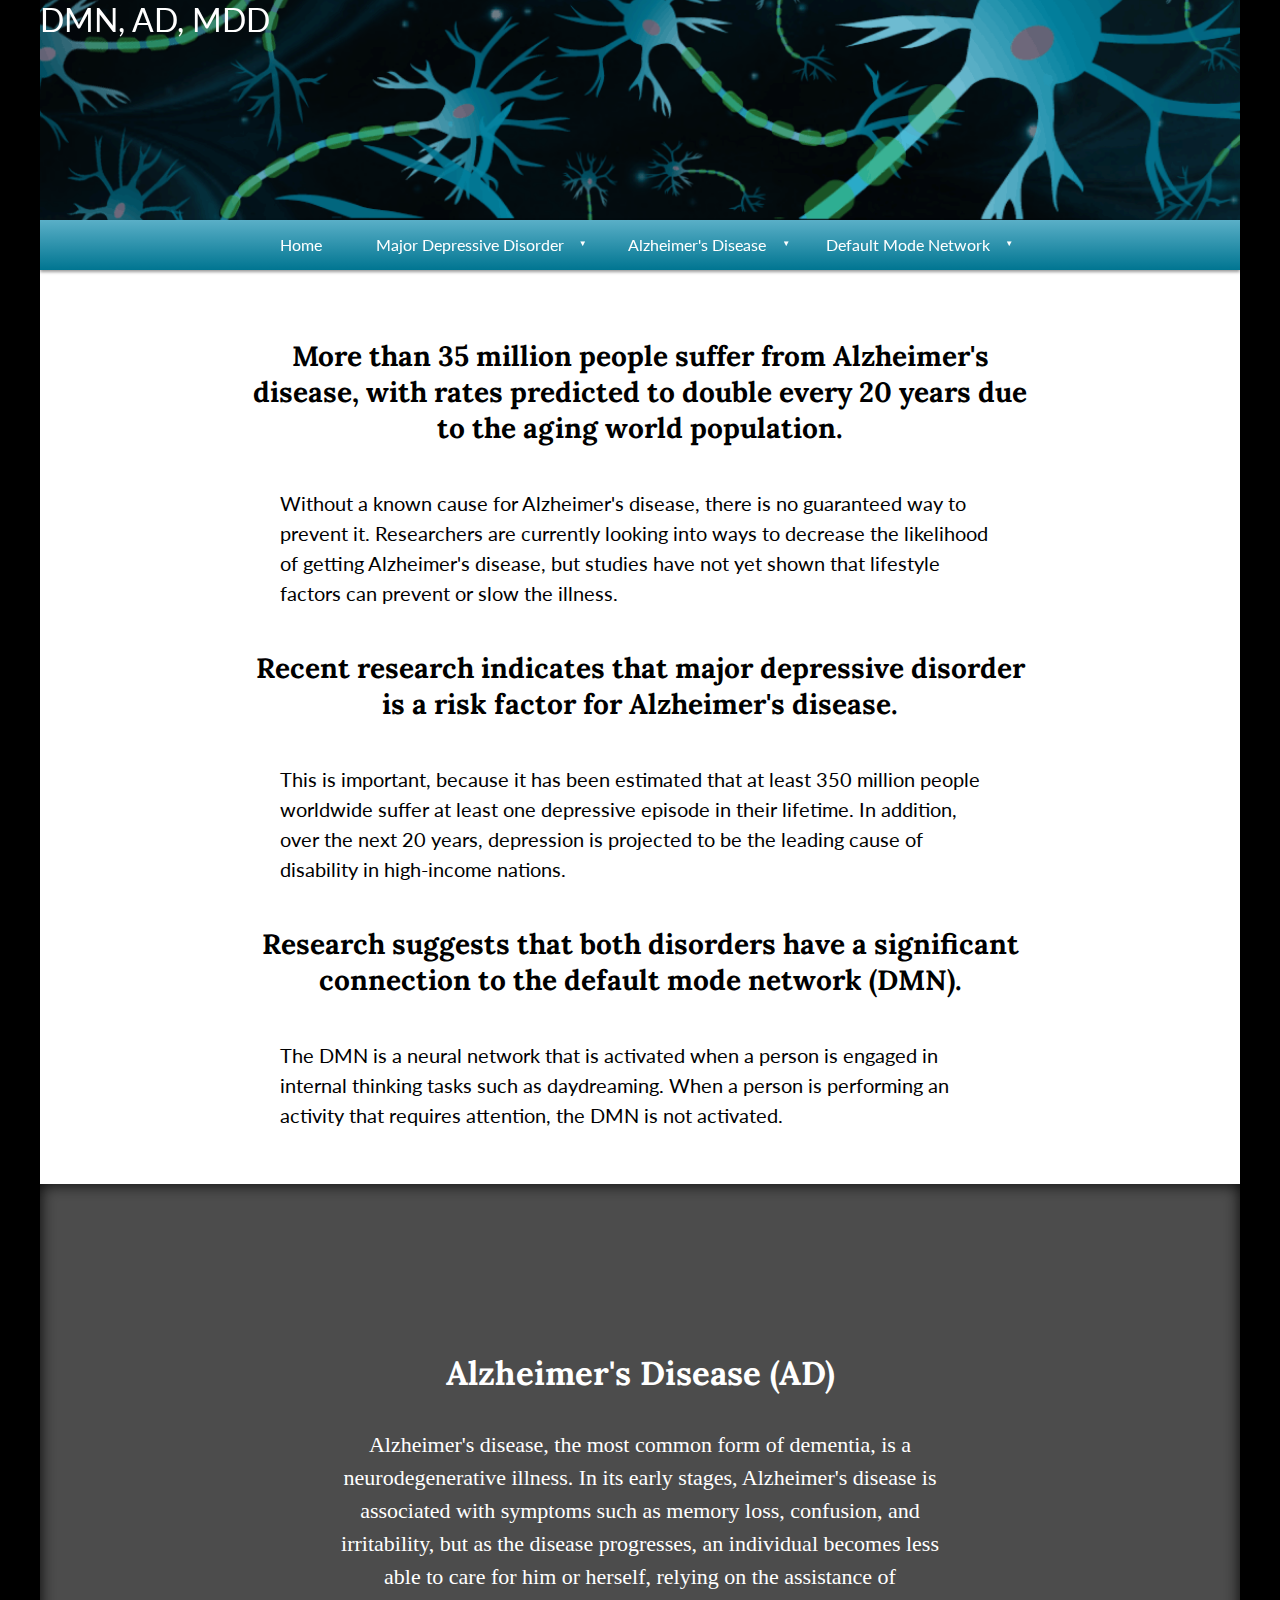
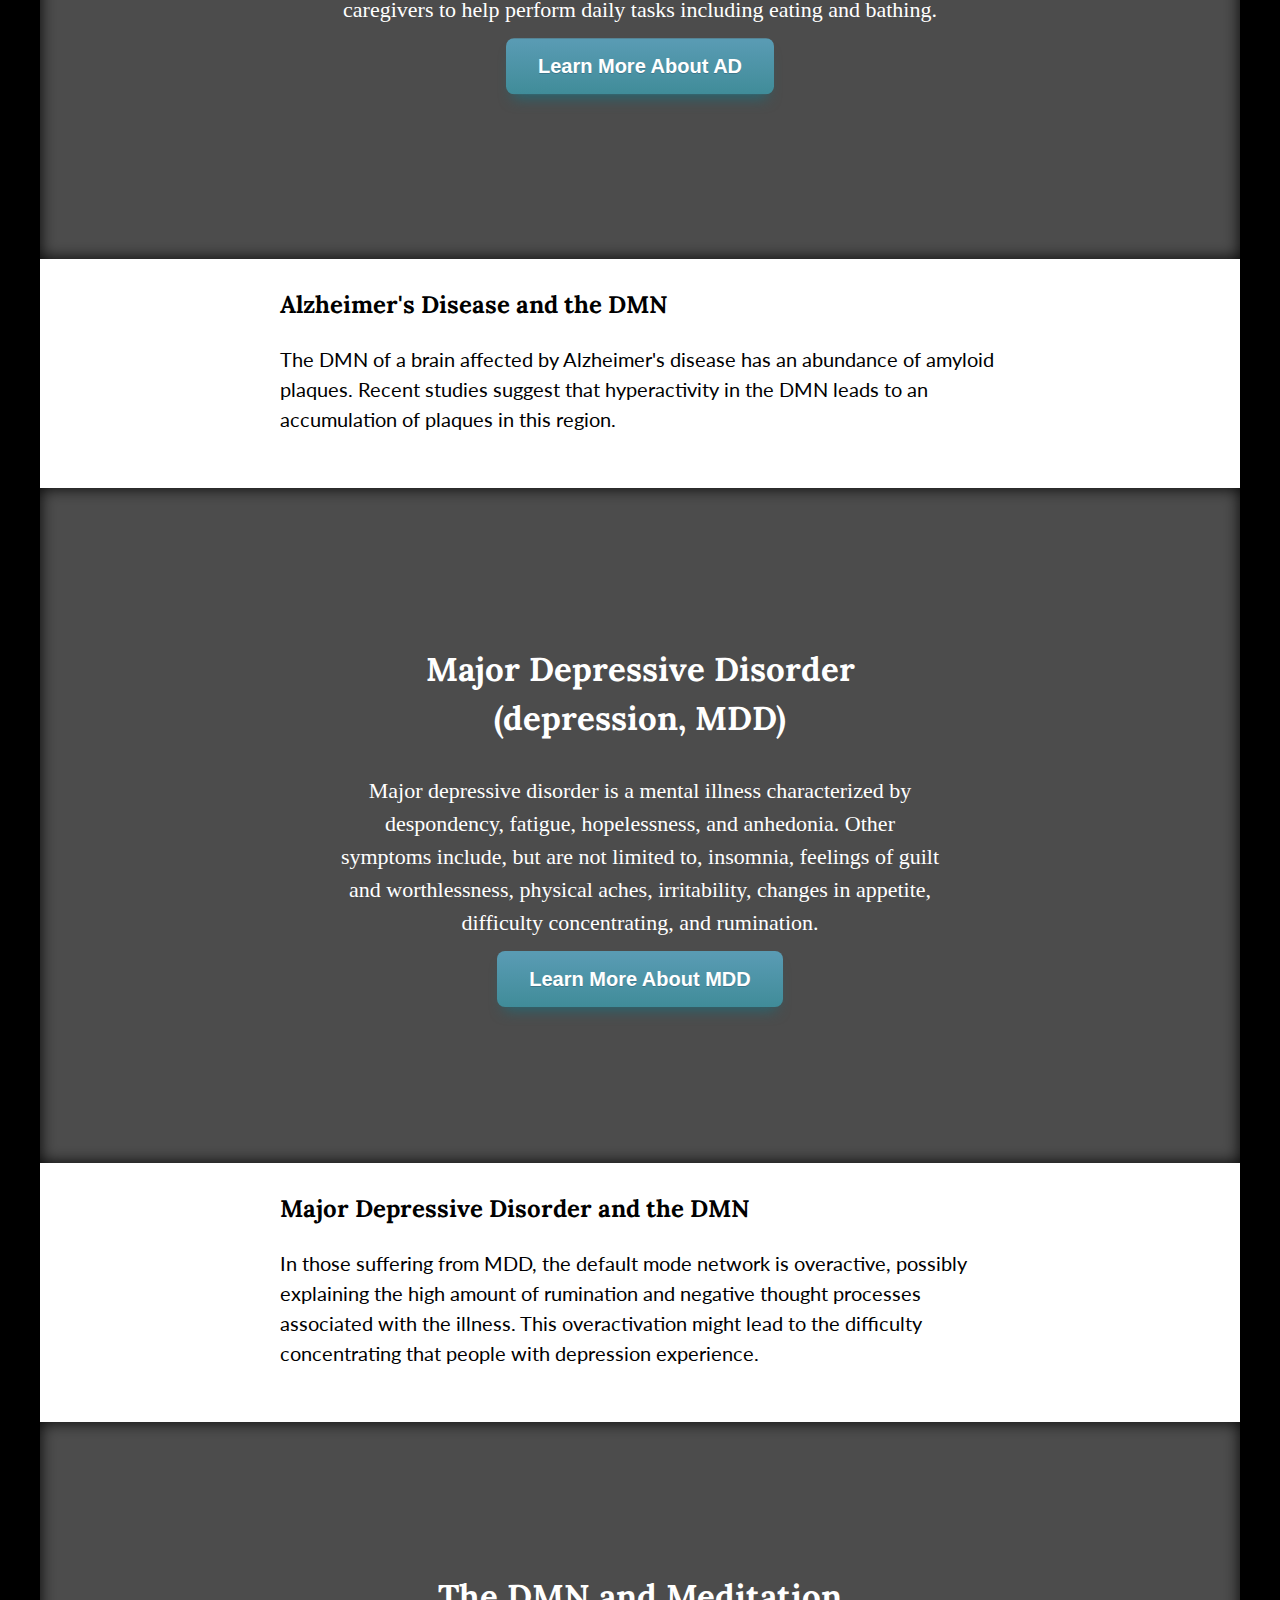
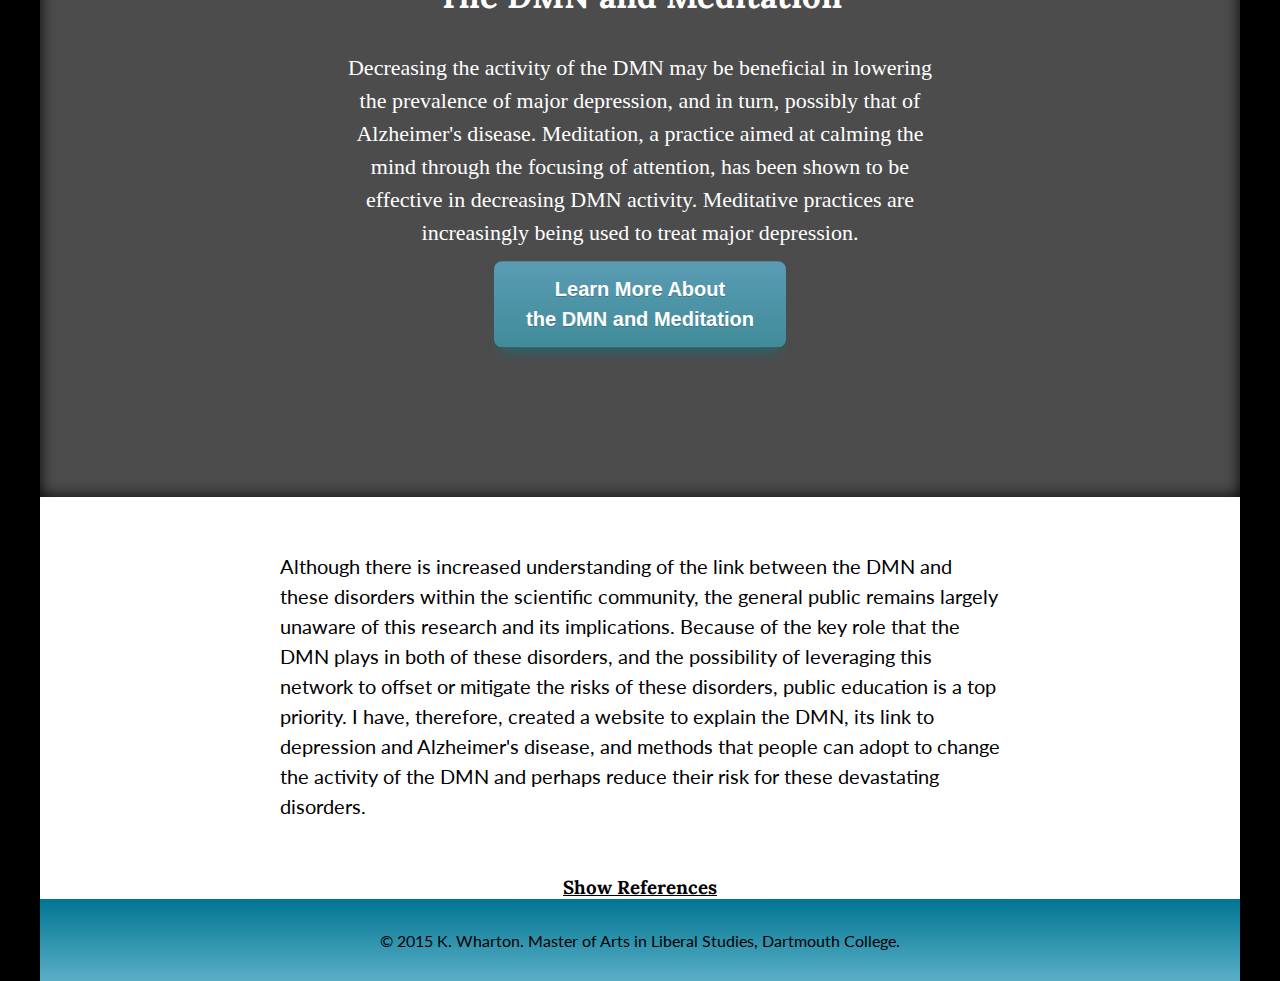
==== index.html @ fc7590f4 "initial commit" ====
<!DOCTYPE HTML>
<html>
  <head>
    <link rel="stylesheet" href="css/style.css" type="text/css" media="screen" title="no title" charset="utf-8">
    <link href='http://fonts.googleapis.com/css?family=Lato:400,700,400italic|Lora:400,700' rel='stylesheet' type='text/css'>
    <title>Home</title>
  </head>

  <body>
    <div class="container-heading">
      <div class="header" id="neuron-img"><a href="index.html">DMN, AD, MDD</a></div>
      <nav class="topnav">
        <ul class="main-nav">
          <li class="home"><a href="index.html">Home</a></li>
          <li class="dropdown"><a href="mdd.html">Major Depressive Disorder</a>
           <ul class="drop-nav">
             <li><a href="mdd.html#mdd-symptoms">Symptoms</a></li>
              <li><a href="mdd.html#mdd-diagnosis">Diagnosis</a></li>       
             <li><a href="mdd.html#mdd-riskl">Risk Factors</a></li>
             <li><a href="mdd.html#mdd-genetics">Genetics &amp; Epigenetics</a></li>
             <li><a href="mdd.html#mdd-circuits">Neural Networks</a></li>
             <li><a href="mdd.html#mdd-treatment">Treatment</a></li>
            </ul>
          </li>
       <li class="dropdown"><a href="alz.html">Alzheimer&#39;s Disease</a>
                        <ul class="drop-nav">
                            <li><a href="alz.html#ad-stages">Stages</a>
                            </li>
                            <li> <a href="alz.html#ad-diagnosis">Diagnosis</a></li>      
                            <li><a href="alz.html#ad-risks">Risk Factors</a>
                            </li>
                            <li><a href="alz.html#ad-genetics">Genetics</a>
                            </li>
                            <li><a href="alz.html#ad-neurobiology">Neurobiology</a>
                            </li>
                            <li id="tr-dropdown"><a href="alz.html#ad-treatment">Treatment &amp; Prevention</a></li>
                        </ul>
                    <li class="dropdown"><a href="dmn.html">Default Mode Network</a>
                        <ul class="drop-nav">
                            <li><a href="dmn.html#dmn-mdd">Role in Major Depression</a>
                            </li>
                            <li><a href="dmn.html#dmn-ad">Role in Alzheimer&#39;s Disease</a>
                            </li>
                            <li><a href="dmn.html#dmn-meditation">Improving Mental Health</a>
                            </li>
                        </ul>
                    </li>
        </ul>
      </nav>
      </div>
      <div class="main-content">
      <h2 class="intro lora" id="top-p"> More than 35 million people suffer from Alzheimer&#39;s disease, with rates predicted to double every 20 years due to the aging world population.</h2>
        <p>Without a known cause for Alzheimer's disease, there is no guaranteed way to prevent it. Researchers are currently looking into ways to decrease the likelihood of getting Alzheimer&#39;s disease, but studies have not yet shown that lifestyle factors can prevent or slow the illness.</p>
        <h2 class="intro lora">Recent research indicates that major depressive disorder is a risk factor for Alzheimer&#39;s disease. </h2> 
        <p> This is important, because it has been estimated that at least 350 million people worldwide suffer at least one depressive episode in their lifetime. In addition, over the next 20 years, depression is projected to be the leading cause of disability in high-income nations.</p>
        <h2 class="intro lora">Research suggests that both disorders have a significant connection to the <span>default mode network (DMN)</span>.</h2>
          <p>The DMN is a neural network that is activated when a person is engaged in internal thinking tasks such as daydreaming. When a person is performing an activity that requires attention, the DMN is not activated.</p>  
               <section class="parallax">
    <div class="bg__break_ad">
      <div class="layer">
      <div class="capture" id="ad-capture"><h3 class="rokkitt title">Alzheimer&#39;s Disease (AD)</h3>Alzheimer&#39;s disease, the most common form of dementia, is a neurodegenerative illness. In its early stages, Alzheimer&#39;s disease is associated with symptoms such as memory loss, confusion, and irritability, but as the disease progresses, an individual becomes less able to care for him or herself, relying on the assistance of caregivers to help perform daily tasks including eating and bathing. <br>
        <a href="alz.html" class="myButton">Learn More About AD</a>
        </div>
        
    </div>
      </div>
  </section>
        <div>
          <h4>Alzheimer's Disease and the DMN</h4>
      <p>The DMN of a brain affected by Alzheimer&#39;s disease has an abundance of amyloid plaques. Recent studies suggest that hyperactivity in the DMN leads to an accumulation of plaques in this region.</p>
          </div>
  <section class="parallax">
    <div class="bg__break_mdd">
      <div class="layer">
      <div class="capture" id="mdd-capture"><h3 class="lora title">Major Depressive Disorder (depression, MDD)</h3>Major depressive disorder is a mental illness characterized by despondency, fatigue, hopelessness, and anhedonia. Other symptoms include, but are not limited to, insomnia, feelings of guilt and worthlessness, physical aches, irritability, changes in appetite, difficulty concentrating, and rumination.<br>
        
        <a href="mdd.html" class="myButton">Learn More About MDD</a>
        
        
        
        </div>
    </div>
      </div>
  </section>
        <div>
          <h4>Major Depressive Disorder and the DMN</h4>
          <p>In those suffering from MDD, the default mode network is overactive, possibly explaining the high amount of rumination and negative thought processes associated with the illness. This overactivation might lead to the difficulty concentrating that people with depression experience.</p>
        </div>

        <section class="parallax">
    <div class="bg__break_prev">
      <div class="layer">
      <div class="capture"> <h3 class="lora title">The DMN and Meditation</h3>Decreasing the activity of the DMN may be beneficial in lowering the prevalence of major depression, and in turn, possibly that of Alzheimer&#39;s disease. Meditation, a practice aimed at calming the mind through the focusing of attention, has been shown to be effective in decreasing DMN activity. Meditative practices are increasingly being used to treat major depression. <br>
        <a href="dmn.html" class="myButton">Learn More About <br>the DMN and Meditation</a>
      </div>
    </div>
      </div>
  </section>
      <p>Although there is increased understanding of the link between the DMN and these disorders within the scientific community, the general public remains largely unaware of this research and its implications.
        Because of the key role that the DMN plays in both of these disorders, and the possibility of leveraging this network to offset or mitigate the risks of these disorders, public education is a top priority. I have, therefore, created a website to explain the DMN, its link to depression and Alzheimer&#39;s disease, and methods that people can adopt to change the activity of the DMN and perhaps reduce their risk for these devastating disorders.</p>
     <div class="toggle">
    <div class="more" style="display:none">
      <h4>References:</h4>
<p>Albert, M. S., DeKosky, S. T., Dickson, D., Dubois, B., Feldman, H. H., Fox, N. C., & Phelps, C. H. (2011). The diagnosis of mild cognitive impairment due to Alzheimer&#39;s disease: Recommendations from the National Institute on Aging-Alzheimer&#39;s Association workgroups on diagnostic guidelines for Alzheimer&#39;s disease. Alzheimer&#39;s & Dementia, 7(3), 270-279.<br><br>
Alzheimer&#39;s Association (n.d.c). Seven stages of Alzheimer&#39;s. Retrieved February10, 2014 from http://www.alz.org/alzheimers_disease_stages_of_alzheimers.asp<br><br>
American Psychiatric Association, (2013). Diagnostic and statistical manual of mental disorders (5th ed.). Washington, DC: American Psychiatric Association.<br><br>
Duthey, B. (2013). Background paper 6.11: Alzheimer disease and other dementias. A Public Health Approach to Innovation, 1-74.<br><br>
Marchetti, I., Koster, E. H., Sonuga-Barke, E. J., & De Raedt, R. (2012). The default mode network and recurrent depression: a neurobiological model of cognitive risk factors. Neuropsychology review, 22(3), 229-251.<br><br>
Qiu, C., Kivipelto, M., & von Strauss, E. (2009). Epidemiology of Alzheimer's disease: occurrence, determinants, and strategies toward intervention.Dialogues in clinical neuroscience, 11(2), 111.<br><br>
Walker, L. C., & Jucker, M. (2011). Amyloid by default. Nature neuroscience, 14(6), 669-670.
</p>
    </div>
       
    <div class="less">
              <h3 class="show">Show References</h3>
        <h3 class="hide">Hide References</h3>

    </div>
</div>

      
    </div>
    <footer>&copy; 2015 K. Wharton. Master of Arts in Liberal Studies, Dartmouth College.</footer>
 <script src="js/jquery-2.1.3.min.js" type="text/javascript" charset="utf-8"></script>
      <script src="js/app.js" type="text/javascript" charset="utf-8"></script>    
    </body>
  </html>
---- css/style.css ----
* {
	margin: 0;
	padding: 0;
}

body, html {
  height: 100%;
}

body {
	background-color: black;
  padding-top: 220px;
  font-family: lato;
}

.container-heading, footer {
  width: 1200px;
	margin-left: auto;
	margin-right: auto;
}

.lora {
  font-family: Lora;
}

#ad-risk a {
  color: #007591;
}


/*Navigation*/

nav {
  background: #007591;
	height: 50px;
  background: linear-gradient( #5AAFC7, #007591); /* Standard syntax */
  position: relative;
  z-index: 150;
  box-shadow: 0 2px 3px rgba(0,0,0, .4);
  margin-bottom: -50px;
  font-size: 16px;
}

.main-nav {
  margin-left: auto;
  margin-right: auto;
  text-align: center;
  width: 75%;
  position: relative;
  top: 50%;
  transform: translateY(-50%);
}

.header, .nav-scrolled {
  width: 1200px;
  position: fixed;
  top: 0;
}

nav ul {
	list-style: none;  
}

.topnav li {
	display: inline-block;	
}

.dropdown a, .home a {
	width: 100%;
	line-height: 60px;
	text-decoration: none;
	color: #fff;
	padding: 0 20px 0;
}

.dropdown {
  padding-left: 10px;
  padding-right: 10px;
}

.dropdown, .flyout {
  position: relative;
}

.dropdown li {
  display: block;
  text-align: center;
}

.dropdown:after {
  content: "\25BC";
  font-size: .5em;
  display: block;
  position: absolute;
  top: 38%;
  right: 3%;
  color: white;
}

/*
.flyout:after {
  content: "\25B6";
  font-size: .5em;
  display: block;
  position: absolute;
  top: 38%;
  right: 10%;
  color: white;
}
*/

.drop-nav, .flyout-nav {
  position: absolute;
  display: none;
}

.drop-nav li {
  border-bottom: 1px solid rgba(255,255,255, .2);
  background:#5AAFC7;
  width: 120%;
}

.drop-nav {
  margin-top: -6px;
}

.dropdown:hover > .drop-nav,
.flyout:hover > .flyout-nav{
  display: block;
}

.flyout-nav {
  left: 100%;
  top: 0;
}

.flyout-nav li {
background:#007591;
  width: 300%;
}

#neuron-img {
	height: 221px;
  background: url('../img/bg3.gif') no-repeat center;
  background-size: cover;
}

.main-content {
	max-width: 1200px;
	margin-left: auto;
	margin-right: auto;
	background-color: white;
  position: relative;
  padding-top: 100px;  
}

.parallax {
  padding: 2.5% 0;
}

.parallax [class*="bg__"] {
  position: relative;
  height: 75vh;
  background-attachment: fixed;
  background-position: top center;
  background-size: cover; 
}

.parallax .bg__break_mdd {
  box-shadow: inset 0 0 1em #111;
  background-image: url(../img/smiley.gif);
}

.parallax .bg__break_ad {
  box-shadow: inset 0 0 1em #111;
  background-image: url(../img/ad-brain.gif);

}

.parallax .bg__break_prev {
  box-shadow: inset 0 0 1em #111;
  background-image: url(../img/meditation.gif);
}

.parallax .capture {
  text-align: center;
  width: 600px;
  margin: 0 auto;
  position: relative;
  top: 50%;
  transform: translateY(-50%);
  text-indent: 0; 
  font-family: roboto;
  color: white;
  font-size: 22px;
  line-height: 1.5;
}

a, a:active, a:hover {
  color: #007591;
  text-decoration: none;
}

.header a {
  color: white;
  font-size: 32px;
}

img {
	width: 100%;
  border-radius: 5px; 
}

.intro {
  max-width: 65%;
  margin-left: auto;
  margin-right: auto;
  text-align: center;
  padding-bottom: 1.5%;
  padding-top: 1.5%;
  font-size: 1.75em;
}

p {
  max-width: 60%;
  line-height: 1.5;
  margin-left: auto;
  margin-right: auto;
  padding: 2% 0;
  font-size: 20px;
}

.capture-text {
  font-size: 24px;
  max-width: 70%;
}

.t-border {
  max-width: 65%;
  border-top: 1px solid black;
 margin: 10% auto 0;
  padding-bottom: 2.5%;
}

.clearer {
  clear: both;
}

img {
  max-width:100%;
}

.layer {
   background-color: rgba(0, 0, 0, 0.7);
   position: absolute;
   top: 0;
   left: 0;
   width: 100%;
   height: 100%;
}

.title {
  font-size: 1.5em;
  padding-bottom: 5%;
}

h4 {
  max-width: 60%;
  font-size: 1.5em;
  margin-left: auto;
  margin-right: auto;
  font-family: Lora;
/*  text-align: center;*/
}

h2, h3, h4 {
  font-family: Lora;
}

.references {
  font-size: 20px;
  padding-top: 2.5%;
}

.less.active .show {
    display: none;
}
.hide {
    display: none;
}
.less.active .hide {
    display: block;
}

.more {
    margin-top: 10px;
}

.toggle {
  
  margin-left: auto;
  margin-right: auto;
  margin-top: 2.5%;
}

.toggle p {
  font-size: 14px;
}

.hide, .show {
 cursor:pointer;
  text-decoration: underline;
  text-align: center;
}

blockquote:after  {
    color: #ccc;
  content: close-quote;
  font-size: 4em;
  line-height: .1em;
  margin-left: 0.25em;
  vertical-align: -0.4em;
}

blockquote {
  background: #f9f9f9;
  border-left: 10px solid #ccc;
  margin: 1.5em auto;
  padding: 0.5em 10px;
  quotes: "\201C""\201D""\2018""\2019";
  max-width: 45%;
}

blockquote:before {
  color: #ccc;
  content: open-quote;
  font-size: 4em;
  line-height: 0.1em;
  margin-right: 0.25em;
  vertical-align: -0.4em;
}

blockquote p {
  display: inline;

}

#mdd-symptoms blockquote {
  max-width: 60%;
}

#mdd-symptoms blockquote p {
  margin-bottom: 2.5%;
}

.author {
  margin-left: 60%;
  font-size: 16px;
}

.myButton {
	-moz-box-shadow: 0px 10px 14px -7px #276873;
	-webkit-box-shadow: 0px 10px 14px -7px #276873;
	box-shadow: 0px 10px 14px -7px #276873;
	background:-webkit-gradient(linear, left top, left bottom, color-stop(0.05, #599bb3), color-stop(1, #408c99));
	background:-moz-linear-gradient(top, #599bb3 5%, #408c99 100%);
	background:-webkit-linear-gradient(top, #599bb3 5%, #408c99 100%);
	background:-o-linear-gradient(top, #599bb3 5%, #408c99 100%);
	background:-ms-linear-gradient(top, #599bb3 5%, #408c99 100%);
	background:linear-gradient(to bottom, #599bb3 5%, #408c99 100%);
	background-color:#599bb3;
	-moz-border-radius:8px;
	-webkit-border-radius:8px;
	border-radius:8px;
	display:inline-block;
	cursor:pointer;
	color:#ffffff;
	font-family:Arial;
	font-size:20px;
	font-weight:bold;
	padding:13px 32px;
	text-decoration:none;
	text-shadow:0px 1px 0px #3d768a;
  margin-top: 2%;
}

.myButton:hover {
	background:-webkit-gradient(linear, left top, left bottom, color-stop(0.05, #408c99), color-stop(1, #599bb3));
	background:-moz-linear-gradient(top, #408c99 5%, #599bb3 100%);
	background:-webkit-linear-gradient(top, #408c99 5%, #599bb3 100%);
	background:-o-linear-gradient(top, #408c99 5%, #599bb3 100%);
	background:-ms-linear-gradient(top, #408c99 5%, #599bb3 100%);
	background:linear-gradient(to bottom, #408c99 5%, #599bb3 100%);
	background-color:#408c99;
}
.myButton:active {
	position:relative;
	top:1px;
}

.app-img {
border: 1px solid black;
}

#ad-neurobiology h4 {
  text-align: center;
  padding-bottom: 2%;
}


footer {
	height: 50px;
	text-align: center;
  background: linear-gradient(#007591, #5AAFC7); /* Standard syntax */
  position: relative;
  box-shadow: 0 3px 2px 0 rgba(0,0,0, .4);  
  padding-top: 2.5%;
}
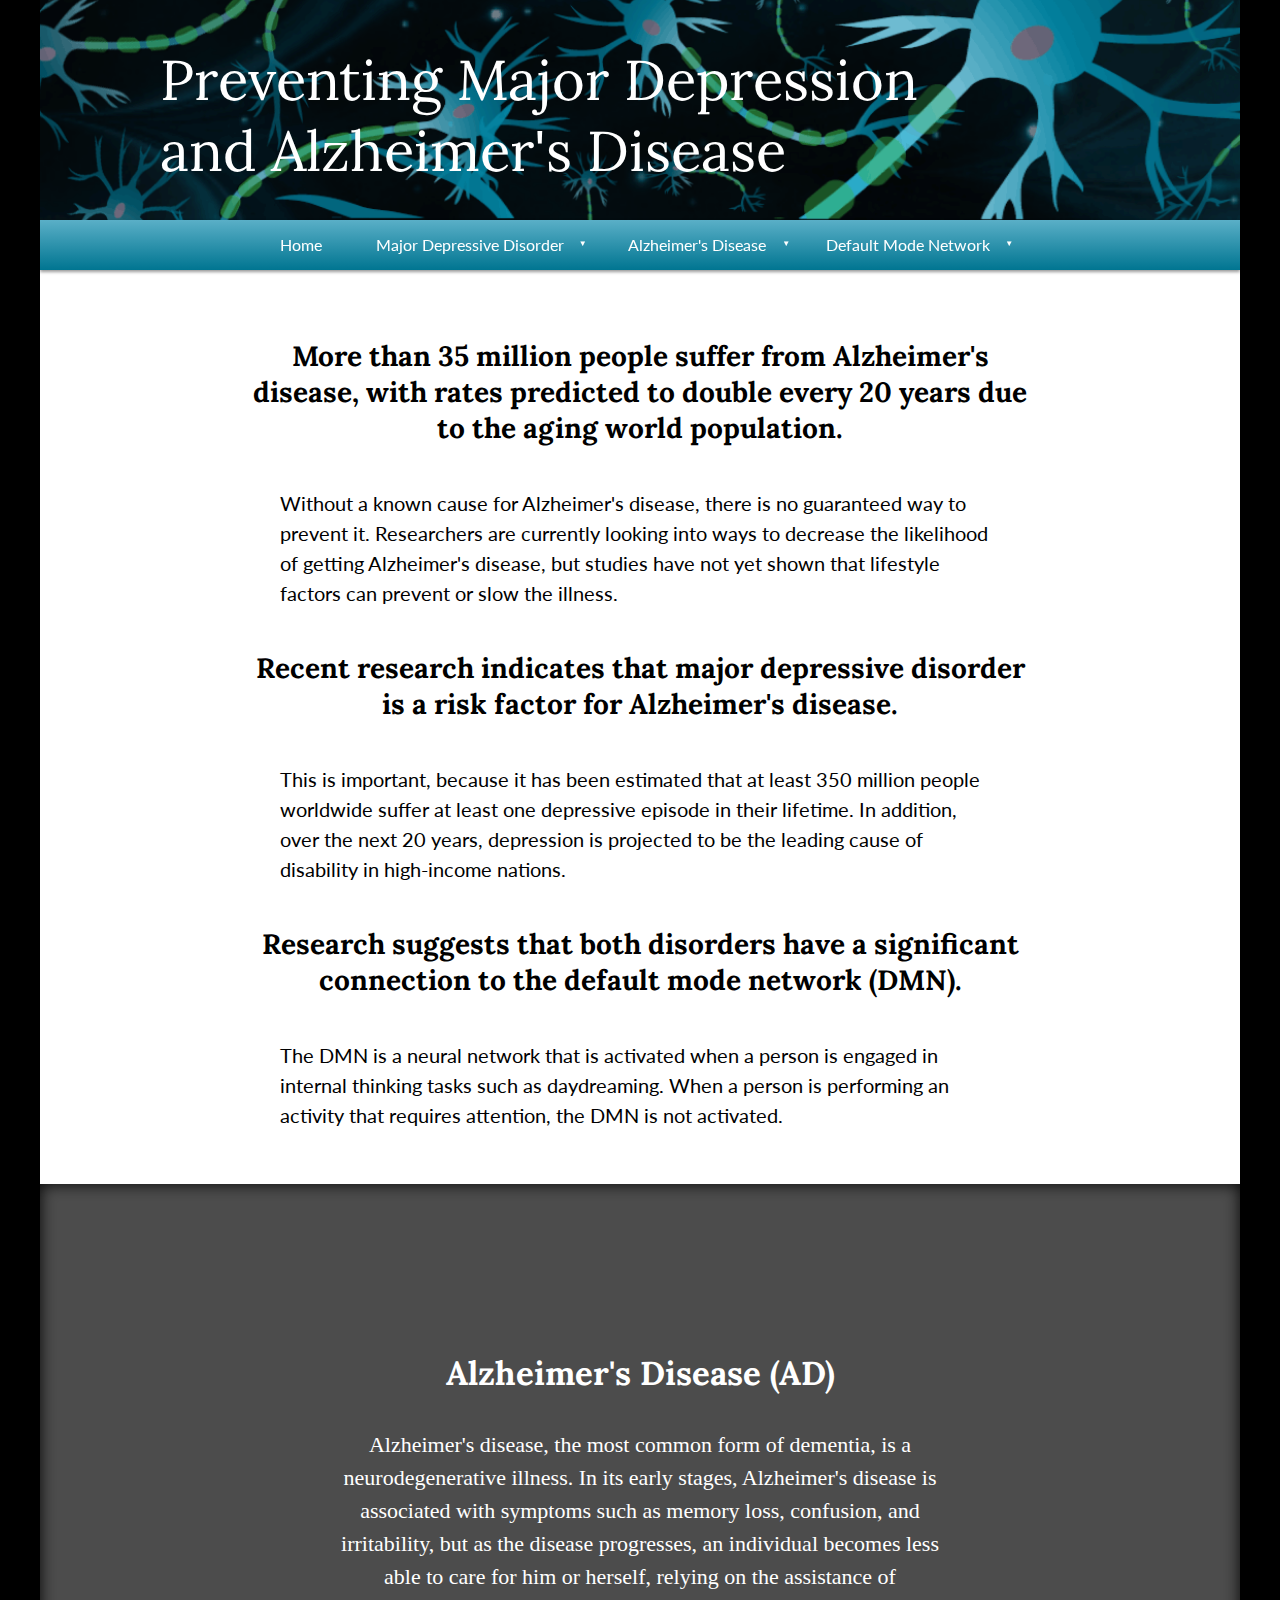
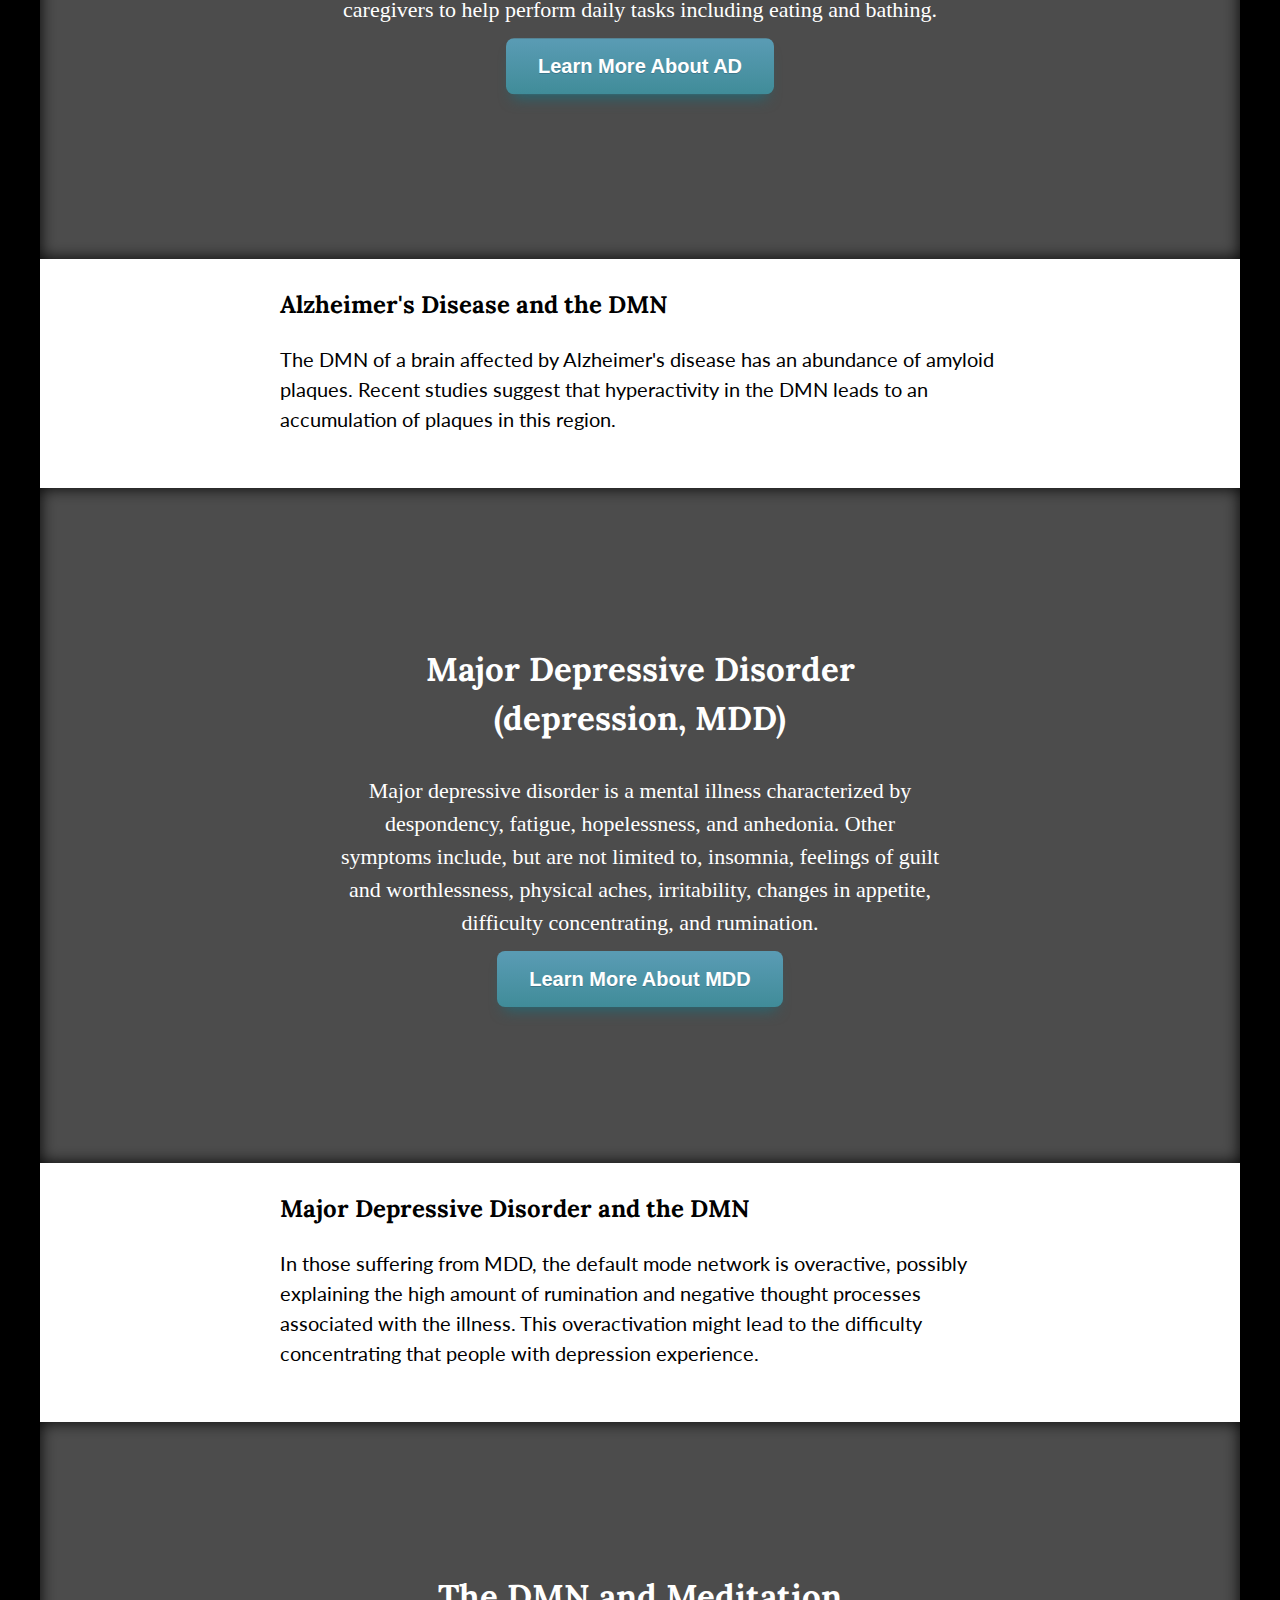
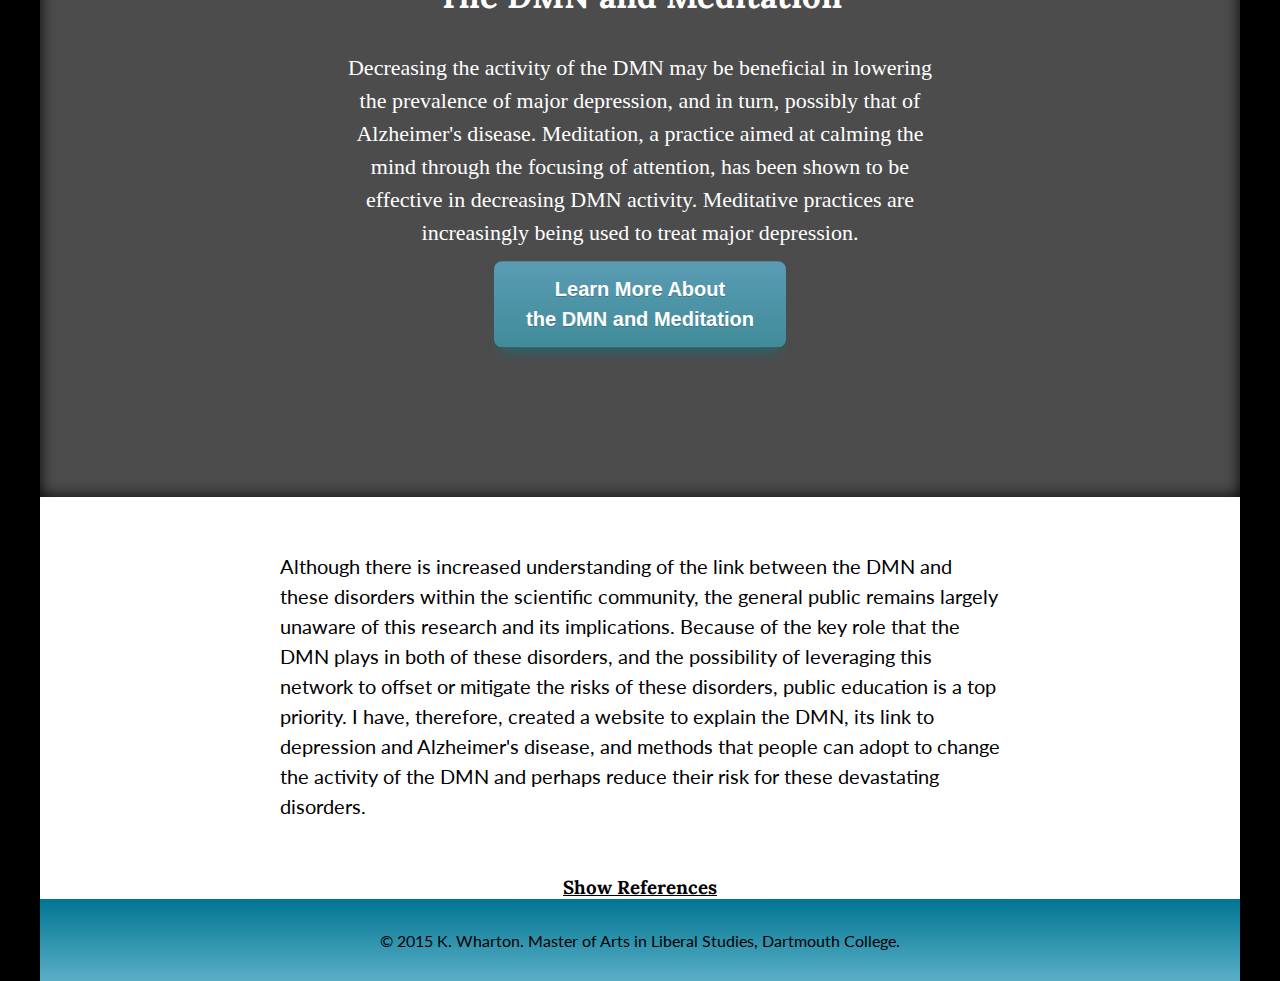
==== commit 5b7c67c2: "added temporary title" ====
--- a/index.html
+++ b/index.html
@@ -8,7 +8,7 @@
 
   <body>
     <div class="container-heading">
-      <div class="header" id="neuron-img"><a href="index.html">DMN, AD, MDD</a></div>
+      <div class="header" id="neuron-img"><a href="index.html">Preventing Major Depression <br>and Alzheimer&#39;s Disease</a></div>
       <nav class="topnav">
         <ul class="main-nav">
           <li class="home"><a href="index.html">Home</a></li>
--- a/css/style.css
+++ b/css/style.css
@@ -203,8 +203,14 @@
 
 .header a {
   color: white;
-  font-size: 32px;
-}
+  font-size: 3.5em;
+position: absolute;
+  top: 20%;
+  left: 10%;
+  font-family: lora;
+  text-align: left;
+}
+
 
 img {
 	width: 100%;
@@ -407,6 +413,13 @@
   padding-bottom: 2%;
 }
 
+/*
+.vert-center{
+	position: relative;
+	top: 50%;
+	transform: translateY(-50%);
+}
+*/
 
 footer {
 	height: 50px;
